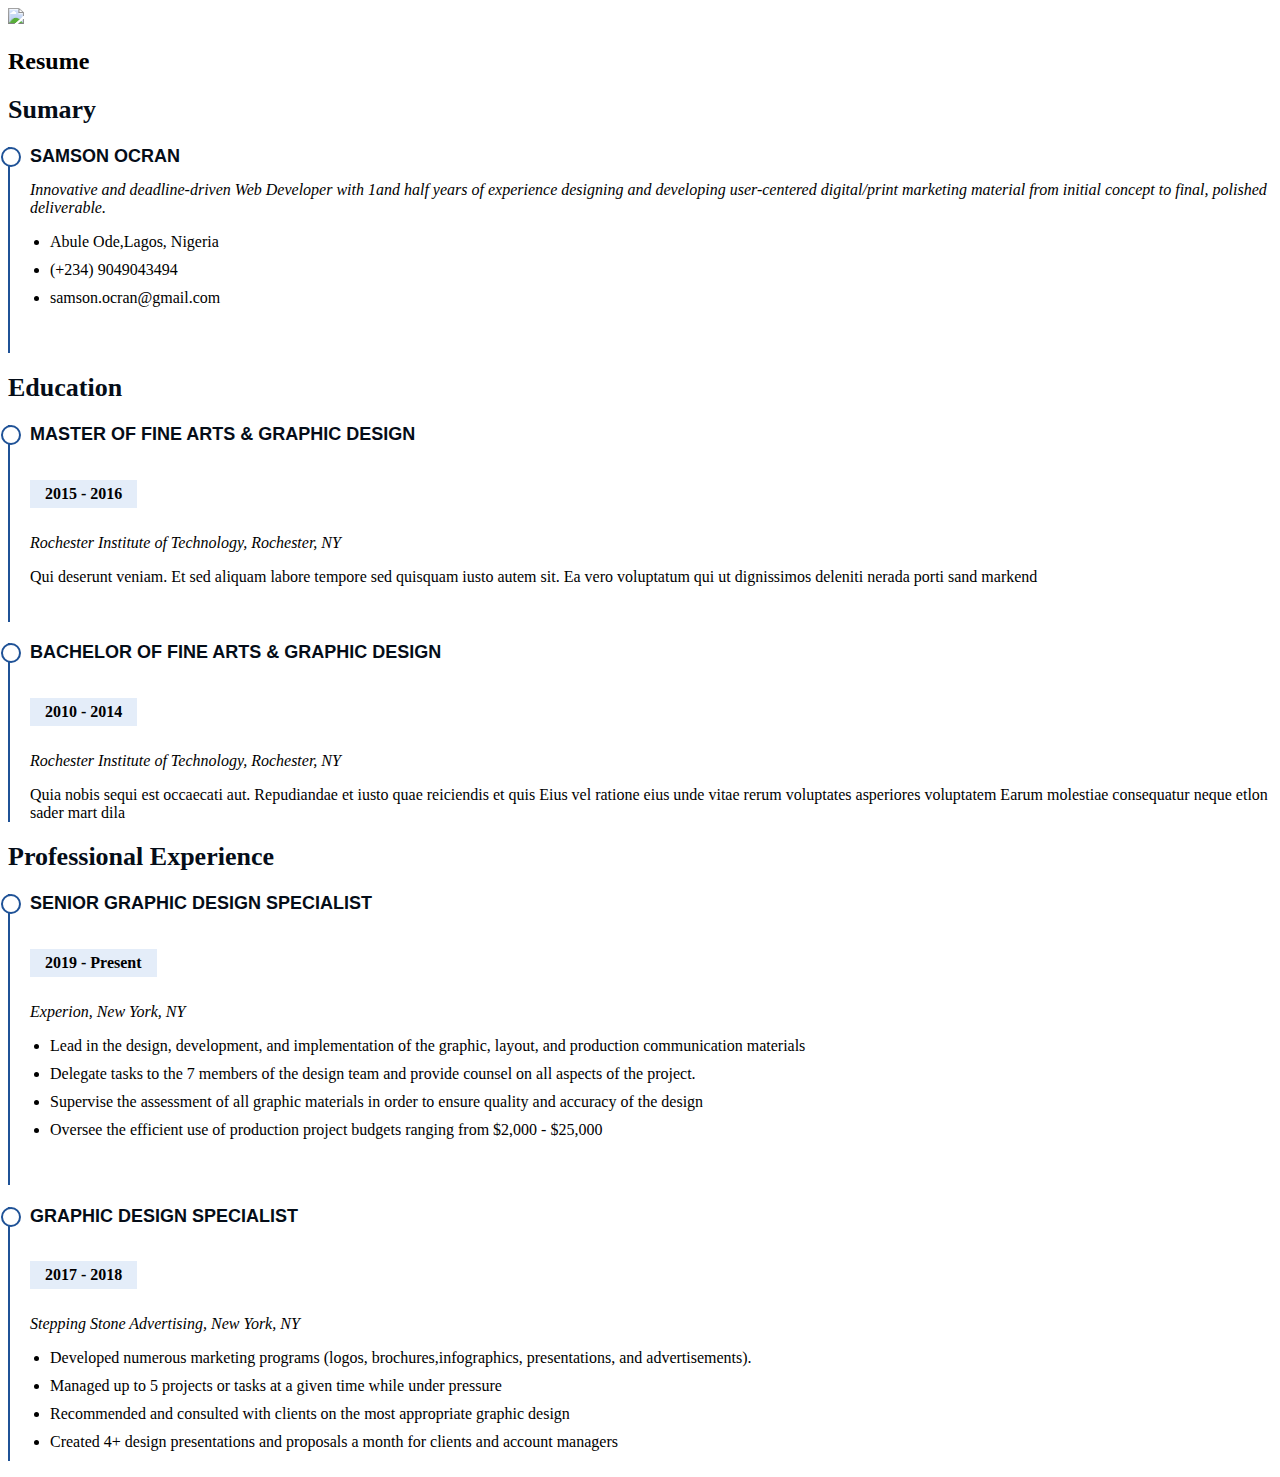
==== index.html @ b401779f "Add files" ====
<!DOCTYPE html>
<html lang="en">

<head>
    <meta charset="UTF-8">
    <meta name="viewport" content="width=device-width, initial-scale=1.0">
    <title>My Resume | Home Page</title>
    <link rel="stylesheet" href="styles.css">
    <link href="https://cdn.jsdelivr.net/npm/bootstrap@5.1.0/dist/css/bootstrap.min.css" rel="stylesheet" integrity="sha384-KyZXEAg3QhqLMpG8r+8fhAXLRk2vvoC2f3B09zVXn8CA5QIVfZOJ3BCsw2P0p/We" crossorigin="anonymous">
</head>

<body>
    
    <div class="container">
        <div class="logo">
            <a href="https://hng.tech/"><img src="https://hng.tech/img/brand-logo.png" class="hero"></a>
        </div>
        <section id="resume" class="resume">
            <div class="container">
              <div class="section-title">
                <h2>Resume</h2>
              </div>
              <div class="row">
                <div class="col-lg-6" data-aos="fade-up">
                  <h3 class="resume-title">Sumary</h3>
                  <div class="resume-item pb-0">
                    <h4>Samson Ocran</h4>
                    <p><em>Innovative and deadline-driven Web Developer with 1and half years of experience designing and
                        developing user-centered digital/print marketing material from initial concept to final, polished
                        deliverable.</em></p>
                    <ul>
                      <li>Abule Ode,Lagos, Nigeria</li>
                      <li>(+234) 9049043494</li>
                      <li>samson.ocran@gmail.com</li>
                    </ul>
                  </div>
      
                  <h3 class="resume-title">Education</h3>
                  <div class="resume-item">
                    <h4>Master of Fine Arts &amp; Graphic Design</h4>
                    <h5>2015 - 2016</h5>
                    <p><em>Rochester Institute of Technology, Rochester, NY</em></p>
                    <p>Qui deserunt veniam. Et sed aliquam labore tempore sed quisquam iusto autem sit. Ea vero voluptatum qui
                      ut dignissimos deleniti nerada porti sand markend</p>
                  </div>
                  <div class="resume-item">
                    <h4>Bachelor of Fine Arts &amp; Graphic Design</h4>
                    <h5>2010 - 2014</h5>
                    <p><em>Rochester Institute of Technology, Rochester, NY</em></p>
                    <p>Quia nobis sequi est occaecati aut. Repudiandae et iusto quae reiciendis et quis Eius vel ratione eius
                      unde vitae rerum voluptates asperiores voluptatem Earum molestiae consequatur neque etlon sader mart
                      dila</p>
                  </div>
                </div>
                <div class="col-lg-6" data-aos="fade-up" data-aos-delay="100">
                  <h3 class="resume-title">Professional Experience</h3>
                  <div class="resume-item">
                    <h4>Senior graphic design specialist</h4>
                    <h5>2019 - Present</h5>
                    <p><em>Experion, New York, NY </em></p>
                    <ul>
                      <li>Lead in the design, development, and implementation of the graphic, layout, and production
                        communication materials</li>
                      <li>Delegate tasks to the 7 members of the design team and provide counsel on all aspects of the
                        project. </li>
                      <li>Supervise the assessment of all graphic materials in order to ensure quality and accuracy of the
                        design</li>
                      <li>Oversee the efficient use of production project budgets ranging from $2,000 - $25,000</li>
                    </ul>
                  </div>
                  <div class="resume-item">
                    <h4>Graphic design specialist</h4>
                    <h5>2017 - 2018</h5>
                    <p><em>Stepping Stone Advertising, New York, NY</em></p>
                    <ul>
                      <li>Developed numerous marketing programs (logos, brochures,infographics, presentations, and
                        advertisements).</li>
                      <li>Managed up to 5 projects or tasks at a given time while under pressure</li>
                      <li>Recommended and consulted with clients on the most appropriate graphic design</li>
                      <li>Created 4+ design presentations and proposals a month for clients and account managers</li>
                    </ul>
                  </div>
                </div>
              </div>
      
            </div>
          </section>
          <!-- End Resume Section -->
      
	</div>
	<script src="javascript.js"></script>
</body>

</html>
---- styles.css ----
.resume .resume-title {
    font-size: 26px;
    font-weight: 700;
    margin-top: 20px;
    margin-bottom: 20px;
    color: #050d18;
  }
  
  .resume .resume-item {
    padding: 0 0 20px 20px;
    margin-top: -2px;
    border-left: 2px solid #1f5297;
    position: relative;
  }
  
  .resume .resume-item h4 {
    line-height: 18px;
    font-size: 18px;
    font-weight: 600;
    text-transform: uppercase;
    font-family: "Poppins", sans-serif;
    color: #050d18;
    margin-bottom: 10px;
  }
  
  .resume .resume-item h5 {
    font-size: 16px;
    background: #e4edf9;
    padding: 5px 15px;
    display: inline-block;
    font-weight: 600;
    margin-bottom: 10px;
  }
  
  .resume .resume-item ul {
    padding-left: 20px;
  }
  
  .resume .resume-item ul li {
    padding-bottom: 10px;
  }
  
  .resume .resume-item:last-child {
    padding-bottom: 0;
  }
  
  .resume .resume-item::before {
    content: "";
    position: absolute;
    width: 16px;
    height: 16px;
    border-radius: 50px;
    left: -9px;
    top: 0;
    background: #fff;
    border: 2px solid #1f5297;
  }
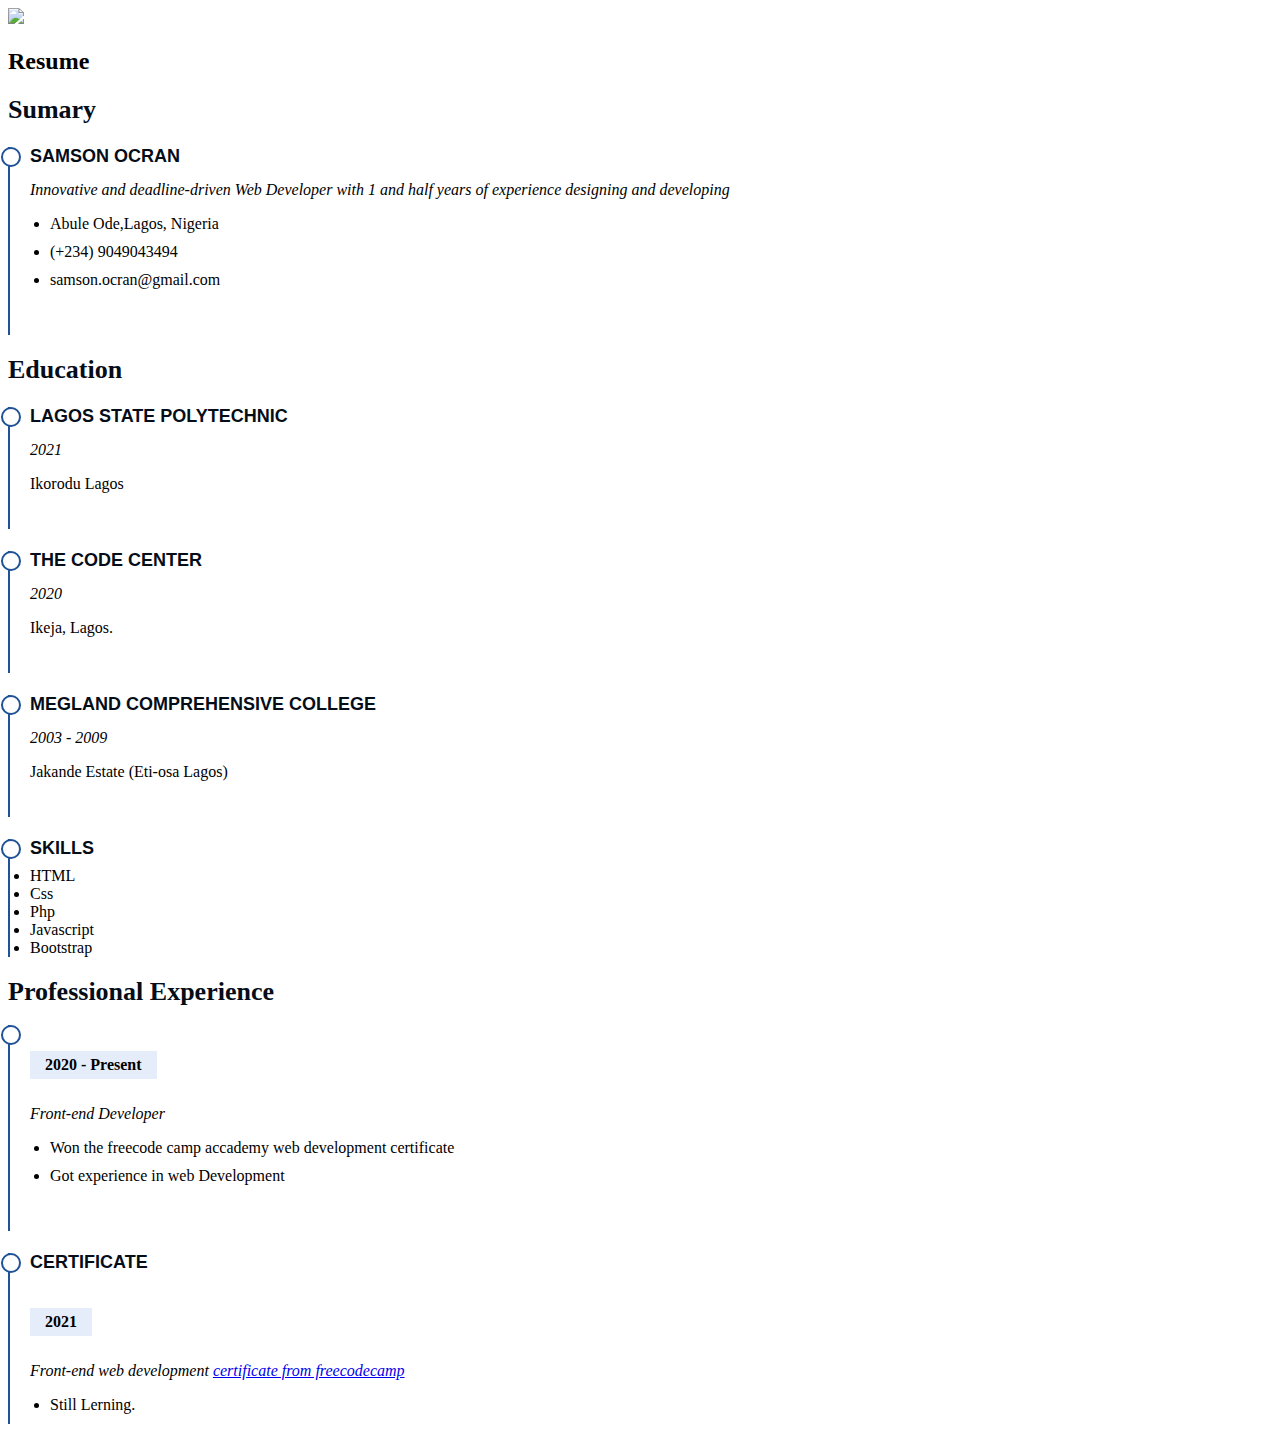
==== commit 3604bb45: "Updated resume information" ====
--- a/index.html
+++ b/index.html
@@ -1,94 +1,103 @@
 <!DOCTYPE html>
 <html lang="en">
+  <head>
+    <meta charset="UTF-8" />
+    <meta name="viewport" content="width=device-width, initial-scale=1.0" />
+    <title>My Resume | Home Page</title>
+    <link rel="stylesheet" href="styles.css" />
+    <link
+      href="https://cdn.jsdelivr.net/npm/bootstrap@5.1.0/dist/css/bootstrap.min.css"
+      rel="stylesheet"
+      integrity="sha384-KyZXEAg3QhqLMpG8r+8fhAXLRk2vvoC2f3B09zVXn8CA5QIVfZOJ3BCsw2P0p/We"
+      crossorigin="anonymous"
+    />
+  </head>
 
-<head>
-    <meta charset="UTF-8">
-    <meta name="viewport" content="width=device-width, initial-scale=1.0">
-    <title>My Resume | Home Page</title>
-    <link rel="stylesheet" href="styles.css">
-    <link href="https://cdn.jsdelivr.net/npm/bootstrap@5.1.0/dist/css/bootstrap.min.css" rel="stylesheet" integrity="sha384-KyZXEAg3QhqLMpG8r+8fhAXLRk2vvoC2f3B09zVXn8CA5QIVfZOJ3BCsw2P0p/We" crossorigin="anonymous">
-</head>
+  <body>
+    <div class="container">
+      <div class="logo">
+        <a href="https://hng.tech/"
+          ><img src="https://hng.tech/img/brand-logo.png" class="hero"
+        /></a>
+      </div>
+      <section id="resume" class="resume">
+        <div class="container">
+          <div class="section-title">
+            <h2>Resume</h2>
+          </div>
+          <div class="row">
+            <div class="col-lg-6" data-aos="fade-up">
+              <h3 class="resume-title">Sumary</h3>
+              <div class="resume-item pb-0">
+                <h4>Samson Ocran</h4>
+                <p>
+                  <em
+                    >Innovative and deadline-driven Web Developer with 1 and
+                    half years of experience designing and developing
+                  </em>
+                </p>
+                <ul>
+                  <li>Abule Ode,Lagos, Nigeria</li>
+                  <li>(+234) 9049043494</li>
+                  <li>samson.ocran@gmail.com</li>
+                </ul>
+              </div>
 
-<body>
-    
-    <div class="container">
-        <div class="logo">
-            <a href="https://hng.tech/"><img src="https://hng.tech/img/brand-logo.png" class="hero"></a>
+              <h3 class="resume-title">Education</h3>
+              <div class="resume-item">
+                <h4>Lagos State Polytechnic</h4>
+                <p><em>2021</em></p>
+                <p>Ikorodu Lagos</p>
+              </div>
+              <div class="resume-item">
+                <h4>The Code Center</h4>
+                <p><em>2020</em></p>
+                <p>Ikeja, Lagos.</p>
+              </div>
+
+              <div class="resume-item">
+                <h4>Megland Comprehensive College</h4>
+                <p><em>2003 - 2009</em></p>
+                <p>Jakande Estate (Eti-osa Lagos)</p>
+              </div>
+
+              <div class="resume-item">
+                <h4>Skills</h4>
+                <li>HTML</li>
+                <li>Css</li>
+                <li>Php</li>
+                <li>Javascript</li>
+                <li>Bootstrap</li>
+              </div>
+            </div>
+            <div class="col-lg-6" data-aos="fade-up" data-aos-delay="100">
+              <h3 class="resume-title">Professional Experience</h3>
+              <div class="resume-item">
+                <h5>2020 - Present</h5>
+                <p><em>Front-end Developer</em></p>
+                <ul>
+                  <li>
+                    Won the freecode camp accademy web development certificate
+                  </li>
+                  <li>Got experience in web Development</li>
+                </ul>
+              </div>
+              <div class="resume-item">
+                <h4>certificate</h4>
+                <h5>2021</h5>
+                <p>
+                  <em
+                    >Front-end web development <a href="https://www.freecodecamp.org/certification/jahseed/responsive-web-design" target="blank">certificate from freecodecamp </a>
+                  </em>
+                </p>
+                <ul>
+                  <li>Still Lerning.</li>
+                </ul>
+              </div>
+            </div>
+          </div>
         </div>
-        <section id="resume" class="resume">
-            <div class="container">
-              <div class="section-title">
-                <h2>Resume</h2>
-              </div>
-              <div class="row">
-                <div class="col-lg-6" data-aos="fade-up">
-                  <h3 class="resume-title">Sumary</h3>
-                  <div class="resume-item pb-0">
-                    <h4>Samson Ocran</h4>
-                    <p><em>Innovative and deadline-driven Web Developer with 1and half years of experience designing and
-                        developing user-centered digital/print marketing material from initial concept to final, polished
-                        deliverable.</em></p>
-                    <ul>
-                      <li>Abule Ode,Lagos, Nigeria</li>
-                      <li>(+234) 9049043494</li>
-                      <li>samson.ocran@gmail.com</li>
-                    </ul>
-                  </div>
-      
-                  <h3 class="resume-title">Education</h3>
-                  <div class="resume-item">
-                    <h4>Master of Fine Arts &amp; Graphic Design</h4>
-                    <h5>2015 - 2016</h5>
-                    <p><em>Rochester Institute of Technology, Rochester, NY</em></p>
-                    <p>Qui deserunt veniam. Et sed aliquam labore tempore sed quisquam iusto autem sit. Ea vero voluptatum qui
-                      ut dignissimos deleniti nerada porti sand markend</p>
-                  </div>
-                  <div class="resume-item">
-                    <h4>Bachelor of Fine Arts &amp; Graphic Design</h4>
-                    <h5>2010 - 2014</h5>
-                    <p><em>Rochester Institute of Technology, Rochester, NY</em></p>
-                    <p>Quia nobis sequi est occaecati aut. Repudiandae et iusto quae reiciendis et quis Eius vel ratione eius
-                      unde vitae rerum voluptates asperiores voluptatem Earum molestiae consequatur neque etlon sader mart
-                      dila</p>
-                  </div>
-                </div>
-                <div class="col-lg-6" data-aos="fade-up" data-aos-delay="100">
-                  <h3 class="resume-title">Professional Experience</h3>
-                  <div class="resume-item">
-                    <h4>Senior graphic design specialist</h4>
-                    <h5>2019 - Present</h5>
-                    <p><em>Experion, New York, NY </em></p>
-                    <ul>
-                      <li>Lead in the design, development, and implementation of the graphic, layout, and production
-                        communication materials</li>
-                      <li>Delegate tasks to the 7 members of the design team and provide counsel on all aspects of the
-                        project. </li>
-                      <li>Supervise the assessment of all graphic materials in order to ensure quality and accuracy of the
-                        design</li>
-                      <li>Oversee the efficient use of production project budgets ranging from $2,000 - $25,000</li>
-                    </ul>
-                  </div>
-                  <div class="resume-item">
-                    <h4>Graphic design specialist</h4>
-                    <h5>2017 - 2018</h5>
-                    <p><em>Stepping Stone Advertising, New York, NY</em></p>
-                    <ul>
-                      <li>Developed numerous marketing programs (logos, brochures,infographics, presentations, and
-                        advertisements).</li>
-                      <li>Managed up to 5 projects or tasks at a given time while under pressure</li>
-                      <li>Recommended and consulted with clients on the most appropriate graphic design</li>
-                      <li>Created 4+ design presentations and proposals a month for clients and account managers</li>
-                    </ul>
-                  </div>
-                </div>
-              </div>
-      
-            </div>
-          </section>
-          <!-- End Resume Section -->
-      
-	</div>
-	<script src="javascript.js"></script>
-</body>
-
-</html>+      </section>
+    </div>
+  </body>
+</html>
--- a/styles.css
+++ b/styles.css
@@ -58,4 +58,77 @@
 
 
 
+  #footer {
+    background: url("../img/footer-bg.jpg") top center no-repeat;
+    background-size: cover;
+    color: #fff;
+    font-size: 14px;
+    text-align: center;
+    padding: 80px 0;
+    position: relative;
+  }
+  
+  #footer::before {
+    content: "";
+    position: absolute;
+    left: 0;
+    right: 0;
+    top: 0;
+    bottom: 0;
+    background: rgba(0, 0, 0, 0.6);
+  }
+  
+  #footer .container {
+    position: relative;
+  }
+  
+  #footer h3 {
+    font-size: 36px;
+    font-weight: 700;
+    color: #fff;
+    position: relative;
+    font-family: "Satisfy", serif;
+    padding: 0;
+    margin: 0 0 15px 0;
+  }
+  
+  #footer p {
+    font-size: 15;
+    font-style: italic;
+    padding: 0;
+    margin: 0 0 40px 0;
+  }
+  
+  #footer .social-links {
+    margin: 0 0 40px 0;
+  }
+  
+  #footer .social-links a {
+    font-size: 18px;
+    display: inline-block;
+    background: #ffb727;
+    color: #fff;
+    line-height: 1;
+    padding: 8px 0;
+    margin-right: 4px;
+    border-radius: 50%;
+    text-align: center;
+    width: 36px;
+    height: 36px;
+    transition: 0.3s;
+  }
+  
+  #footer .social-links a:hover {
+    background: #f3a200;
+    color: #fff;
+    text-decoration: none;
+  }
+  
+  #footer .copyright {
+    margin: 0 0 5px 0;
+  }
+  
+  #footer .credits {
+    font-size: 13px;
+  }
 
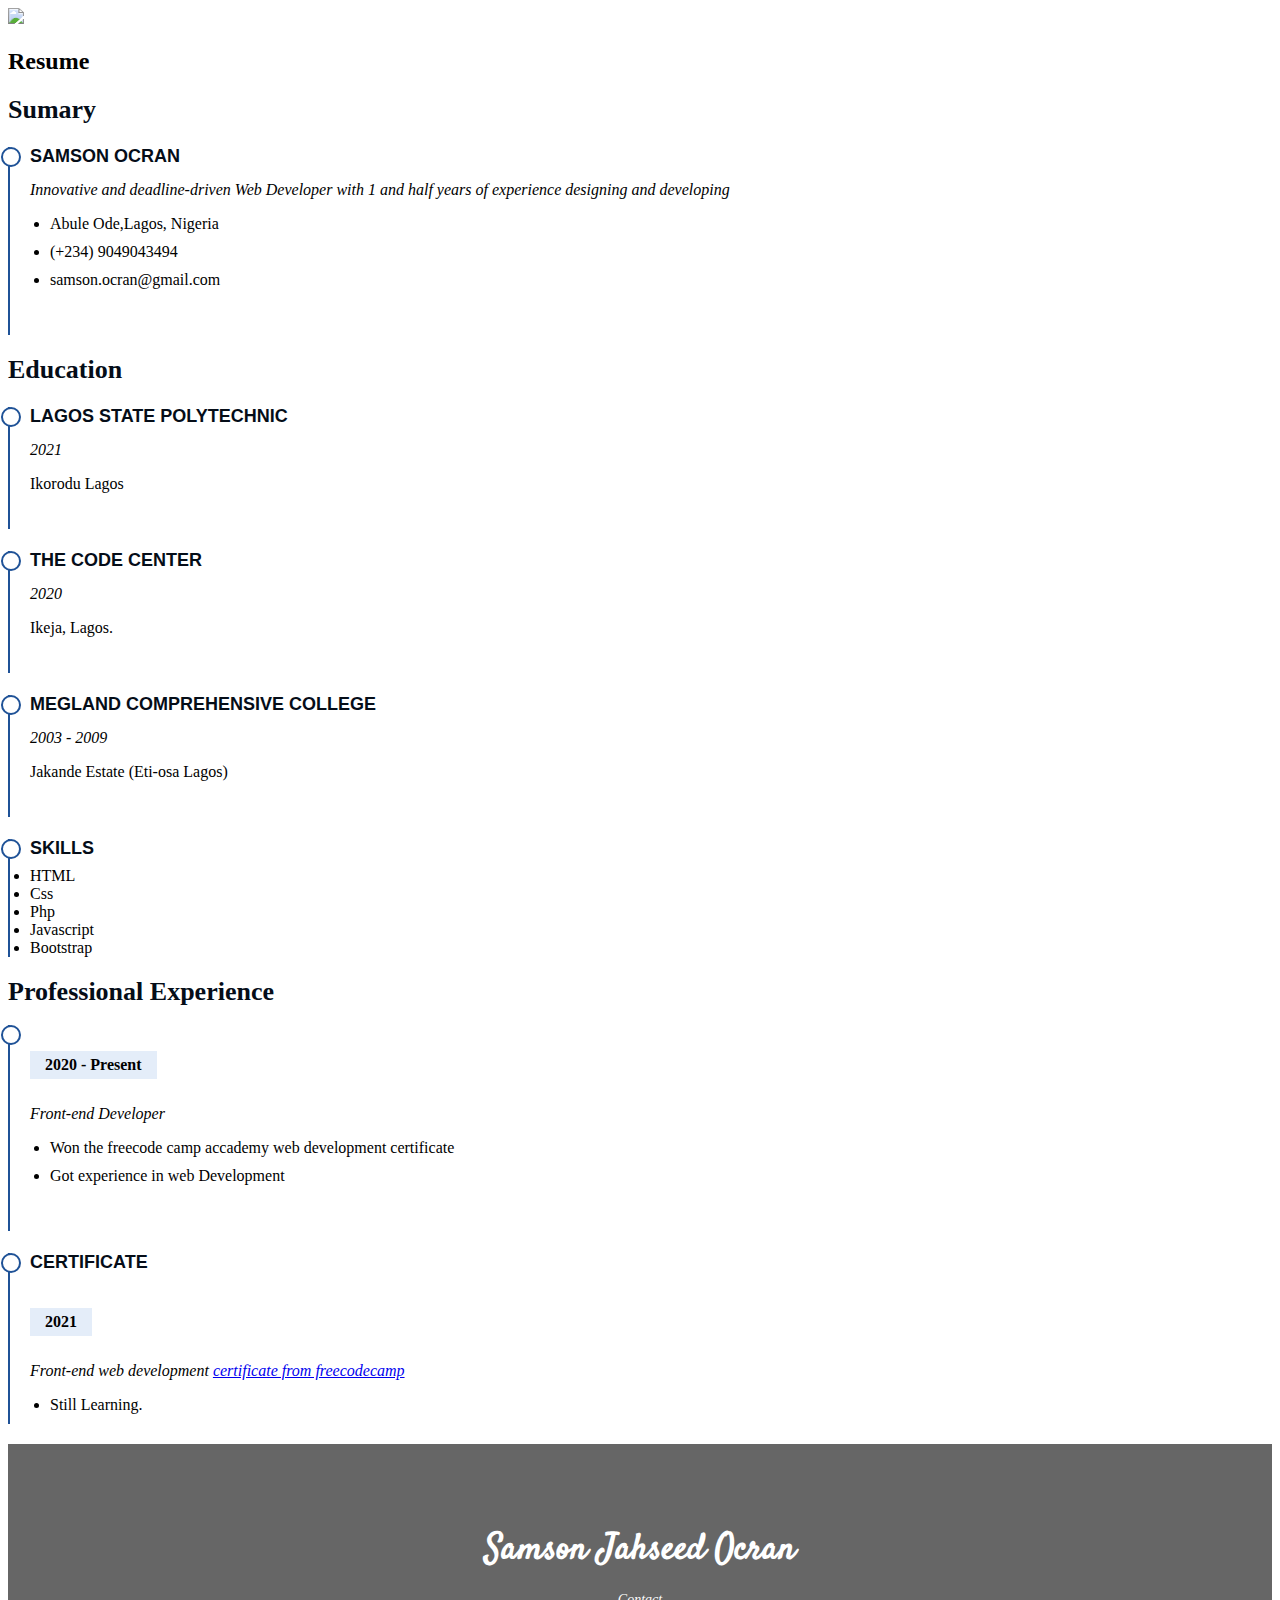
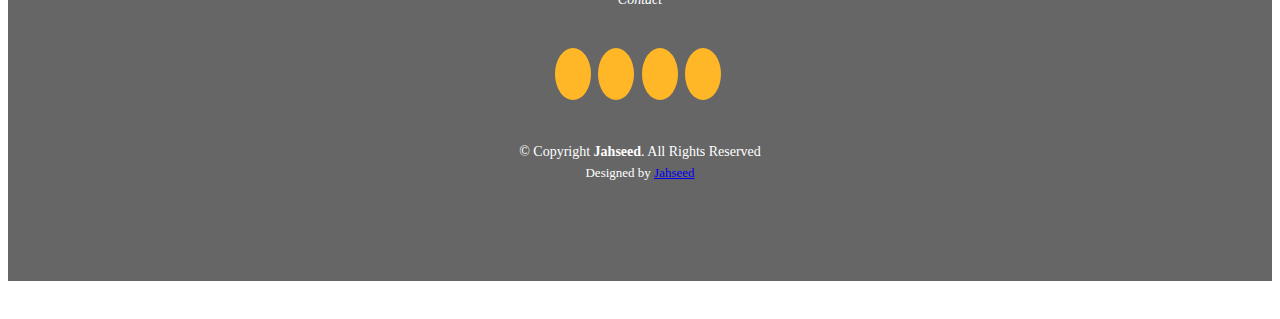
==== commit 60421f03: "uploaded resume files" ====
--- a/index.html
+++ b/index.html
@@ -6,11 +6,19 @@
     <title>My Resume | Home Page</title>
     <link rel="stylesheet" href="styles.css" />
     <link
+      href="https://fonts.googleapis.com/css?family=Open+Sans:300,300i,400,400i,600,600i,700,700i|Raleway:300,300i,400,400i,500,500i,600,600i,700,700i|Satisfy"
+      rel="stylesheet"
+    />
+    <link
       href="https://cdn.jsdelivr.net/npm/bootstrap@5.1.0/dist/css/bootstrap.min.css"
       rel="stylesheet"
       integrity="sha384-KyZXEAg3QhqLMpG8r+8fhAXLRk2vvoC2f3B09zVXn8CA5QIVfZOJ3BCsw2P0p/We"
       crossorigin="anonymous"
     />
+    <script
+      type="module"
+      src="https://unpkg.com/ionicons@5.5.2/dist/ionicons/ionicons.esm.js"
+    ></script>
   </head>
 
   <body>
@@ -87,17 +95,50 @@
                 <h5>2021</h5>
                 <p>
                   <em
-                    >Front-end web development <a href="https://www.freecodecamp.org/certification/jahseed/responsive-web-design" target="blank">certificate from freecodecamp </a>
+                    >Front-end web development
+                    <a
+                      href="https://www.freecodecamp.org/certification/jahseed/responsive-web-design"
+                      target="blank"
+                      >certificate from freecodecamp
+                    </a>
                   </em>
                 </p>
                 <ul>
-                  <li>Still Lerning.</li>
+                  <li>Still Learning.</li>
                 </ul>
               </div>
             </div>
           </div>
         </div>
       </section>
+
+      <footer id="footer">
+        <div class="container">
+          <h3>Samson Jahseed Ocran</h3>
+          <p>Contact</p>
+          <div class="social-links">
+            <a href="https://www.facebook.com/samson.jahseed/" class="facebook"
+              ><ion-icon name="logo-facebook"></ion-icon></a>
+            <a href="https://www.instagram.com/jahseedsam/" class="instagram"
+              ><ion-icon name="logo-instagram"></ion-icon></a>
+            <a href="https://github.com/jahseed89" class="google-plus"
+              ><ion-icon name="logo-github"></ion-icon></a>
+            <a
+              href="https://www.linkedin.com/in/samson-ocran-a0716221a/"
+              class="linkedin"
+              ><ion-icon name="logo-linkedin"></ion-icon></a>
+          </div>
+          <div class="copyright">
+            &copy; Copyright <strong><span>Jahseed</span></strong
+            >. All Rights Reserved
+          </div>
+          <div class="credits">
+            Designed by
+            <a href="https://www.facebook.com/samson.jahseed/">Jahseed</a>
+          </div>
+        </div>
+      </footer>
+      <!-- End Footer -->
     </div>
   </body>
 </html>
--- a/styles.css
+++ b/styles.css
@@ -1,3 +1,11 @@
+body {
+  padding-bottom: 10px;
+}
+
+.container {
+  margin-bottom: 20px;
+}
+
 .resume .resume-title {
     font-size: 26px;
     font-weight: 700;
@@ -56,10 +64,8 @@
     border: 2px solid #1f5297;
   }
 
-
-
   #footer {
-    background: url("../img/footer-bg.jpg") top center no-repeat;
+    background-image: url("https://media.istockphoto.com/photos/programmer-working-with-program-code-picture-id1075599562?k=6&m=1075599562&s=612x612&w=0&h=GGYUzdB_T4zA5N9eroCHkW7NgWYj117Tg8zKi1_UE4A=");
     background-size: cover;
     color: #fff;
     font-size: 14px;
@@ -130,5 +136,4 @@
   
   #footer .credits {
     font-size: 13px;
-  }
-
+  } 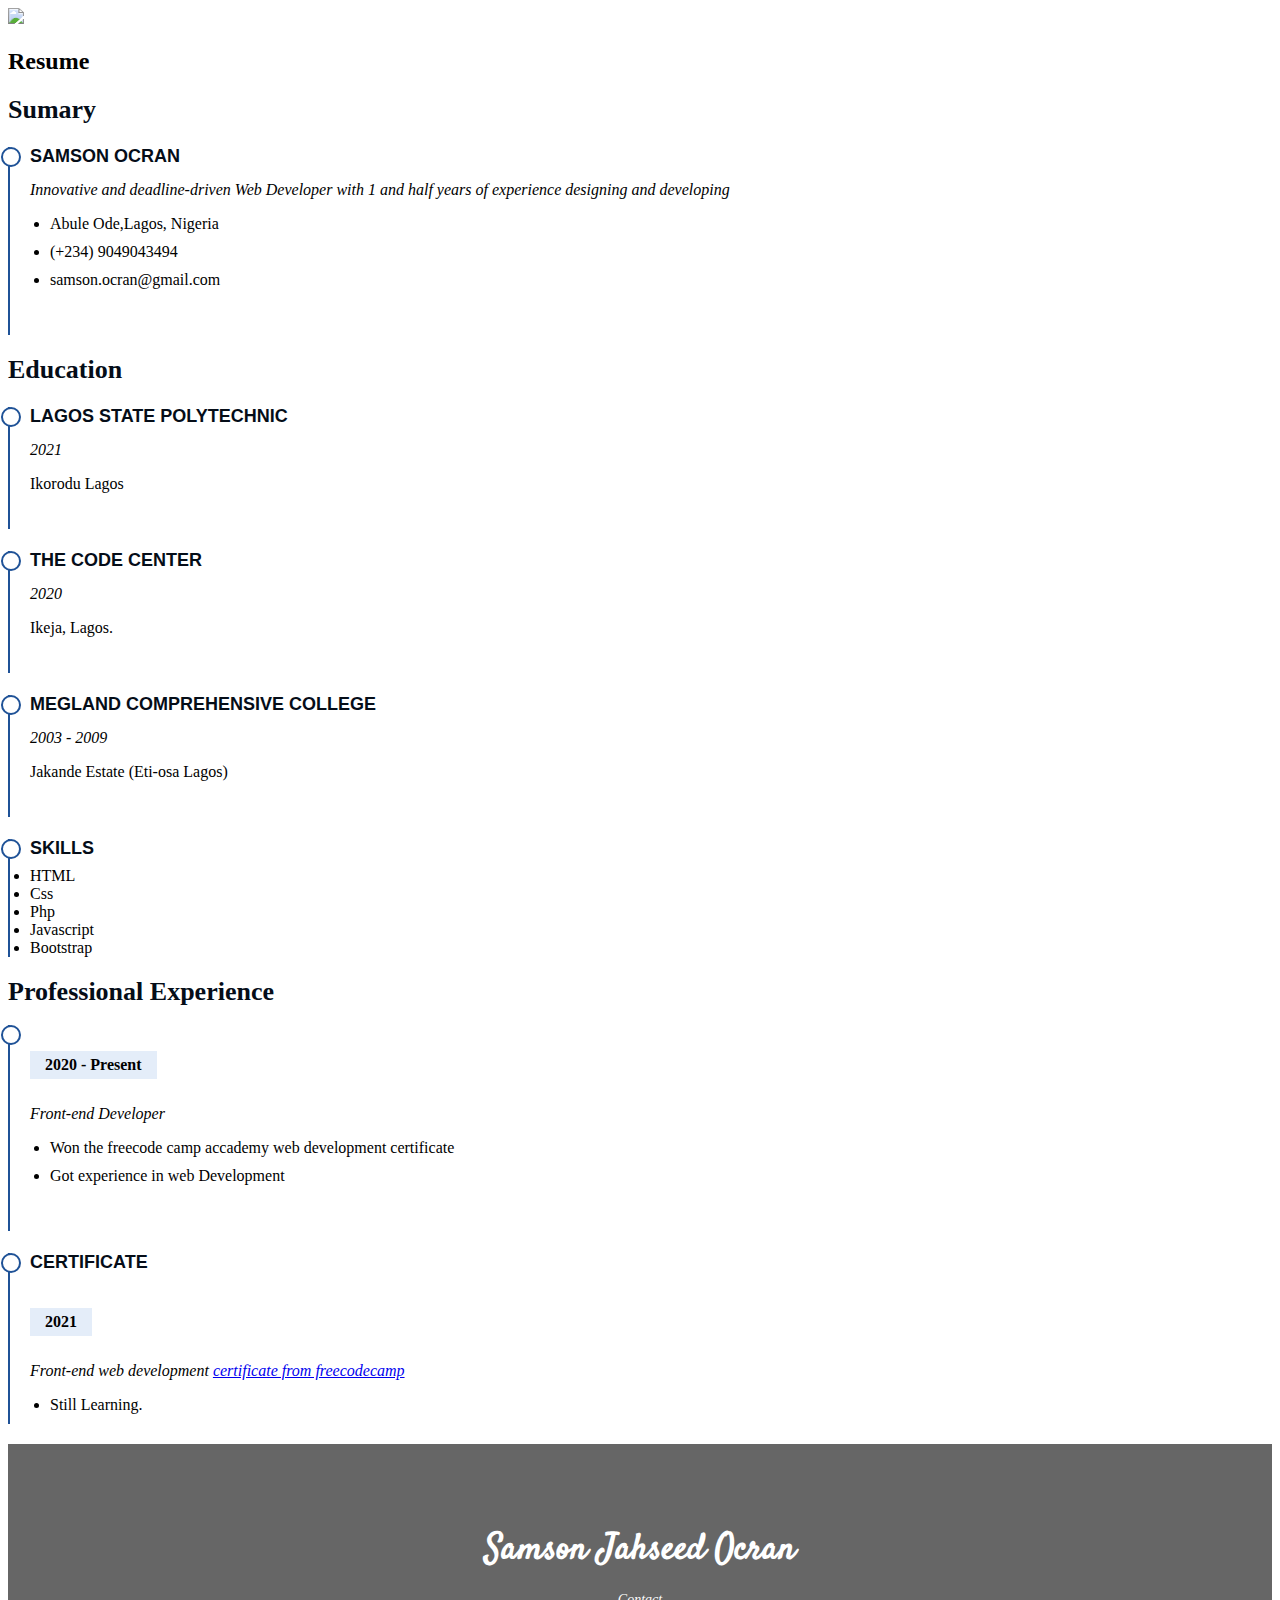
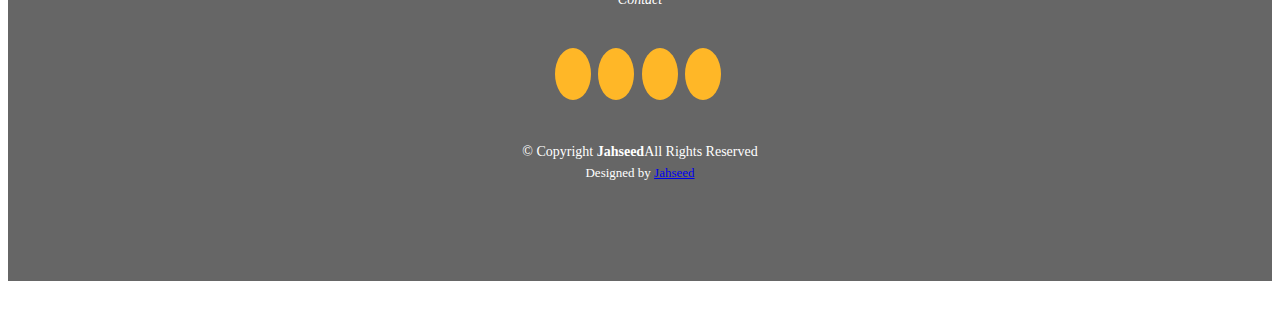
==== commit 6332f2b9: "changes made" ====
--- a/index.html
+++ b/index.html
@@ -118,23 +118,23 @@
           <p>Contact</p>
           <div class="social-links">
             <a href="https://www.facebook.com/samson.jahseed/" class="facebook"
-              ><ion-icon name="logo-facebook"></ion-icon></a>
+              target="blank"><ion-icon name="logo-facebook"></ion-icon></a>
             <a href="https://www.instagram.com/jahseedsam/" class="instagram"
-              ><ion-icon name="logo-instagram"></ion-icon></a>
+              target="blank"><ion-icon name="logo-instagram"></ion-icon></a>
             <a href="https://github.com/jahseed89" class="google-plus"
-              ><ion-icon name="logo-github"></ion-icon></a>
+              target="blank"><ion-icon name="logo-github"></ion-icon></a>
             <a
               href="https://www.linkedin.com/in/samson-ocran-a0716221a/"
               class="linkedin"
-              ><ion-icon name="logo-linkedin"></ion-icon></a>
+              target="blank"><ion-icon name="logo-linkedin"></ion-icon></a>
           </div>
           <div class="copyright">
             &copy; Copyright <strong><span>Jahseed</span></strong
-            >. All Rights Reserved
+            >All Rights Reserved
           </div>
           <div class="credits">
             Designed by
-            <a href="https://www.facebook.com/samson.jahseed/">Jahseed</a>
+            <a href="https://www.facebook.com/samson.jahseed/" target="blank">Jahseed</a>
           </div>
         </div>
       </footer>
